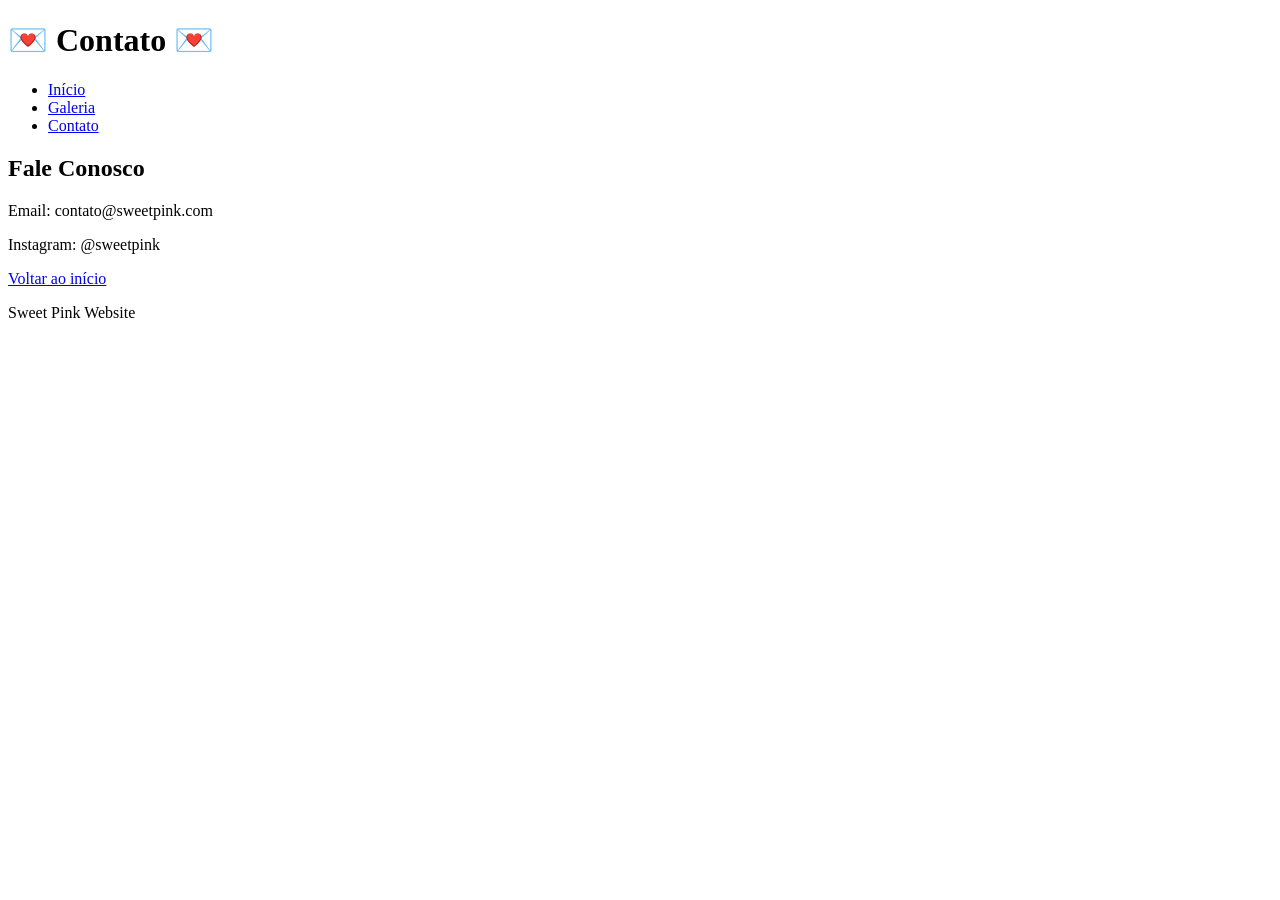
==== contato.html @ ed996deb "opa" ====
<!DOCTYPE html>
<html lang="pt-BR">
<head>
    <meta charset="UTF-8">
    <title>Contato</title>

    <link rel="stylesheet" href="css/style.css">
</head>
<body>

<header>
    <h1>💌 Contato 💌</h1>

    <nav>
        <ul>
            <li><a href="index.html">Início</a></li>
            <li><a href="galeria.html">Galeria</a></li>
            <li><a href="contato.html">Contato</a></li>
        </ul>
    </nav>
</header>

<main>

    <section class="card">

        <h2>Fale Conosco</h2>

        <p>Email: contato@sweetpink.com</p>

        <p>Instagram: @sweetpink</p>

        <a class="botao" href="index.html">
            Voltar ao início
        </a>

    </section>

</main>

<footer>
    <p>Sweet Pink Website</p>
</footer>

</body>
</html>
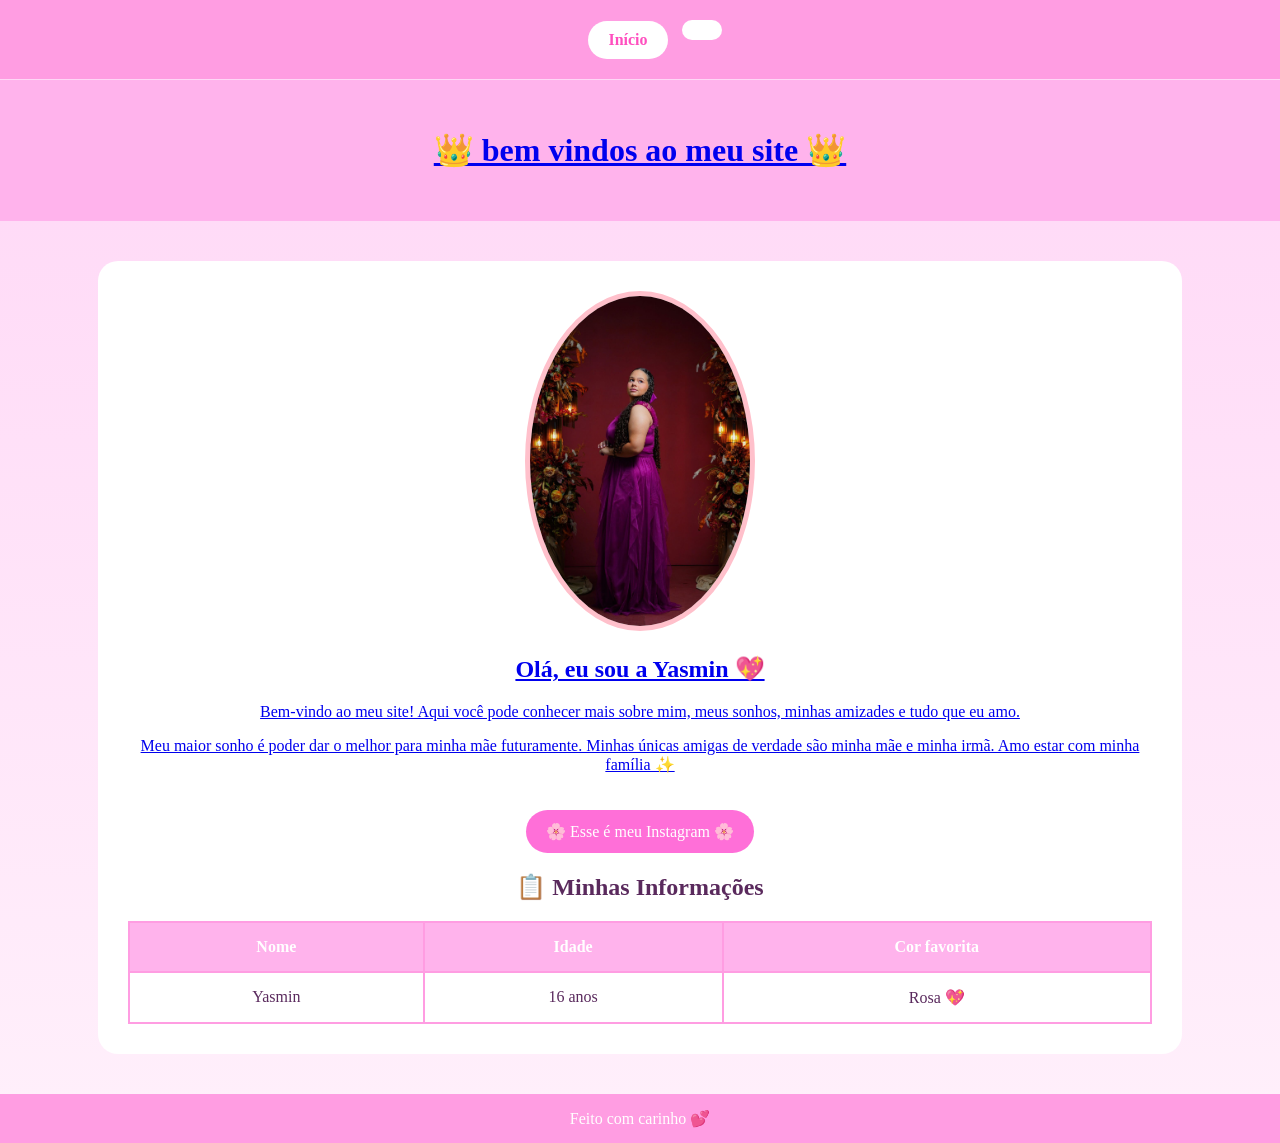
==== commit d7902edc: "opa.lo" ====
--- a/contato.html
+++ b/contato.html
@@ -1,46 +1,66 @@
 <!DOCTYPE html>
 <html lang="pt-BR">
 <head>
-    <meta charset="UTF-8">
-    <title>Contato</title>
+  <meta charset="UTF-8">
+  <meta name="viewport" content="width=device-width, initial-scale=1.0">
+  <title>Bem-vindo ao meu site</title>
 
-    <link rel="stylesheet" href="css/style.css">
+  <link rel="stylesheet" href="style.css">
 </head>
+
 <body>
 
-<header>
-    <h1>💌 Contato 💌</h1>
+  <nav class="menu">
+    <a href="index.html">Início</a>
+    <a href="formulario.html"2 pagi</a>
+  </nav>
 
-    <nav>
-        <ul>
-            <li><a href="index.html">Início</a></li>
-            <li><a href="galeria.html">Galeria</a></li>
-            <li><a href="contato.html">Contato</a></li>
-        </ul>
-    </nav>
-</header>
+  <header>
+    <h1>👑 bem vindos ao meu site 👑</h1>
+  </header>
 
-<main>
+  <div class="container">
 
-    <section class="card">
+    <img src="minhafoto.jpg" alt=" minha foto ">
 
-        <h2>Fale Conosco</h2>
+    <h2>Olá, eu sou a Yasmin 💖</h2>
 
-        <p>Email: contato@sweetpink.com</p>
+    <p>
+      Bem-vindo ao meu site! Aqui você pode conhecer mais sobre mim,
+      meus sonhos, minhas amizades e tudo que eu amo.
+    </p>
 
-        <p>Instagram: @sweetpink</p>
+    <p>
+      Meu maior sonho é poder dar o melhor para minha mãe futuramente.
+      Minhas únicas amigas de verdade são minha mãe e minha irmã.
+      Amo estar com minha família ✨
+    </p>
 
-        <a class="botao" href="index.html">
-            Voltar ao início
-        </a>
+    <a href="https://instagram.com/yasminribeiro_silva/" target="_blank" class="botao">
+      🌸 Esse é meu Instagram 🌸
+    </a>
 
-    </section>
+    <h2>📋 Minhas Informações</h2>
 
-</main>
+    <table>
+      <tr>
+        <th>Nome</th>
+        <th>Idade</th>
+        <th>Cor favorita</th>
+      </tr>
 
-<footer>
-    <p>Sweet Pink Website</p>
-</footer>
+      <tr>
+        <td>Yasmin</td>
+        <td>16 anos</td>
+        <td>Rosa 💖</td>
+      </tr>
+    </table>
+
+  </div>
+
+  <footer>
+    Feito com carinho 💕
+  </footer>
 
 </body>
 </html>
--- a/style.css
+++ b/style.css
@@ -0,0 +1,126 @@
+body{
+  margin:0;
+  font-family:yasmin,yasmin;
+  background:linear-gradient(to bottom, #ffd6f6, #fff0fb);
+  color:#5a2a5d;
+  text-align:center;
+}
+
+/* MENU FIXO */
+.menu{
+  background:#ff9de2;
+  position:fixed;
+  top:0;
+  width:100%;
+  padding:15px;
+}
+
+.menu a{
+  background:white;
+  color:#ff4fbf;
+  padding:10px 20px;
+  margin:5px;
+  border-radius:20px;
+  text-decoration:none;
+  display:inline-block;
+  font-weight:bold;
+}
+
+/* HEADER */
+header{
+  margin-top:80px;
+  background:#ffb3ec;
+  padding:30px;
+}
+
+/* CONTAINER */
+.container{
+  width:80%;
+  margin:40px auto;
+  background:white;
+  padding:30px;
+  border-radius:20px;
+}
+
+/* FOTO */
+img{
+  width:220px;
+  border-radius:50%;
+  border:5px solid pink;
+}
+
+/* BOTÃO */
+.botao{
+  display:inline-block;
+  margin-top:20px;
+  background:#ff6fd8;
+  color:white;
+  padding:12px 20px;
+  border-radius:30px;
+  text-decoration:none;
+}
+
+/* TABELA */
+table{
+  width:100%;
+  margin-top:20px;
+  border-collapse:collapse;
+}
+
+th, td{
+  border:2px solid #ff9de2;
+  padding:15px;
+}
+
+th{
+  background:#ffb3ec;
+  color:white;
+}
+
+/* FORMULÁRIO */
+form{
+  text-align:left;
+}
+
+label{
+  display:block;
+  margin-top:10px;
+}
+
+input, textarea{
+  width:100%;
+  padding:10px;
+  border-radius:10px;
+  border:2px solid #ffb3ec;
+}
+
+button{
+  margin-top:20px;
+  padding:12px;
+  background:#ff6fd8;
+  color:white;
+  border:none;
+  border-radius:20px;
+}
+
+
+.contato{
+  background:#ffb3ec;
+  padding:30px;
+  margin:40px auto;
+  width:80%;
+  border-radius:20px;
+  color:white;
+}
+
+
+iframe{
+  margin-top:20px;
+  border-radius:20px;
+}
+
+footer{
+  background:#ff9de2;
+  color:white;
+  padding:15px;
+}
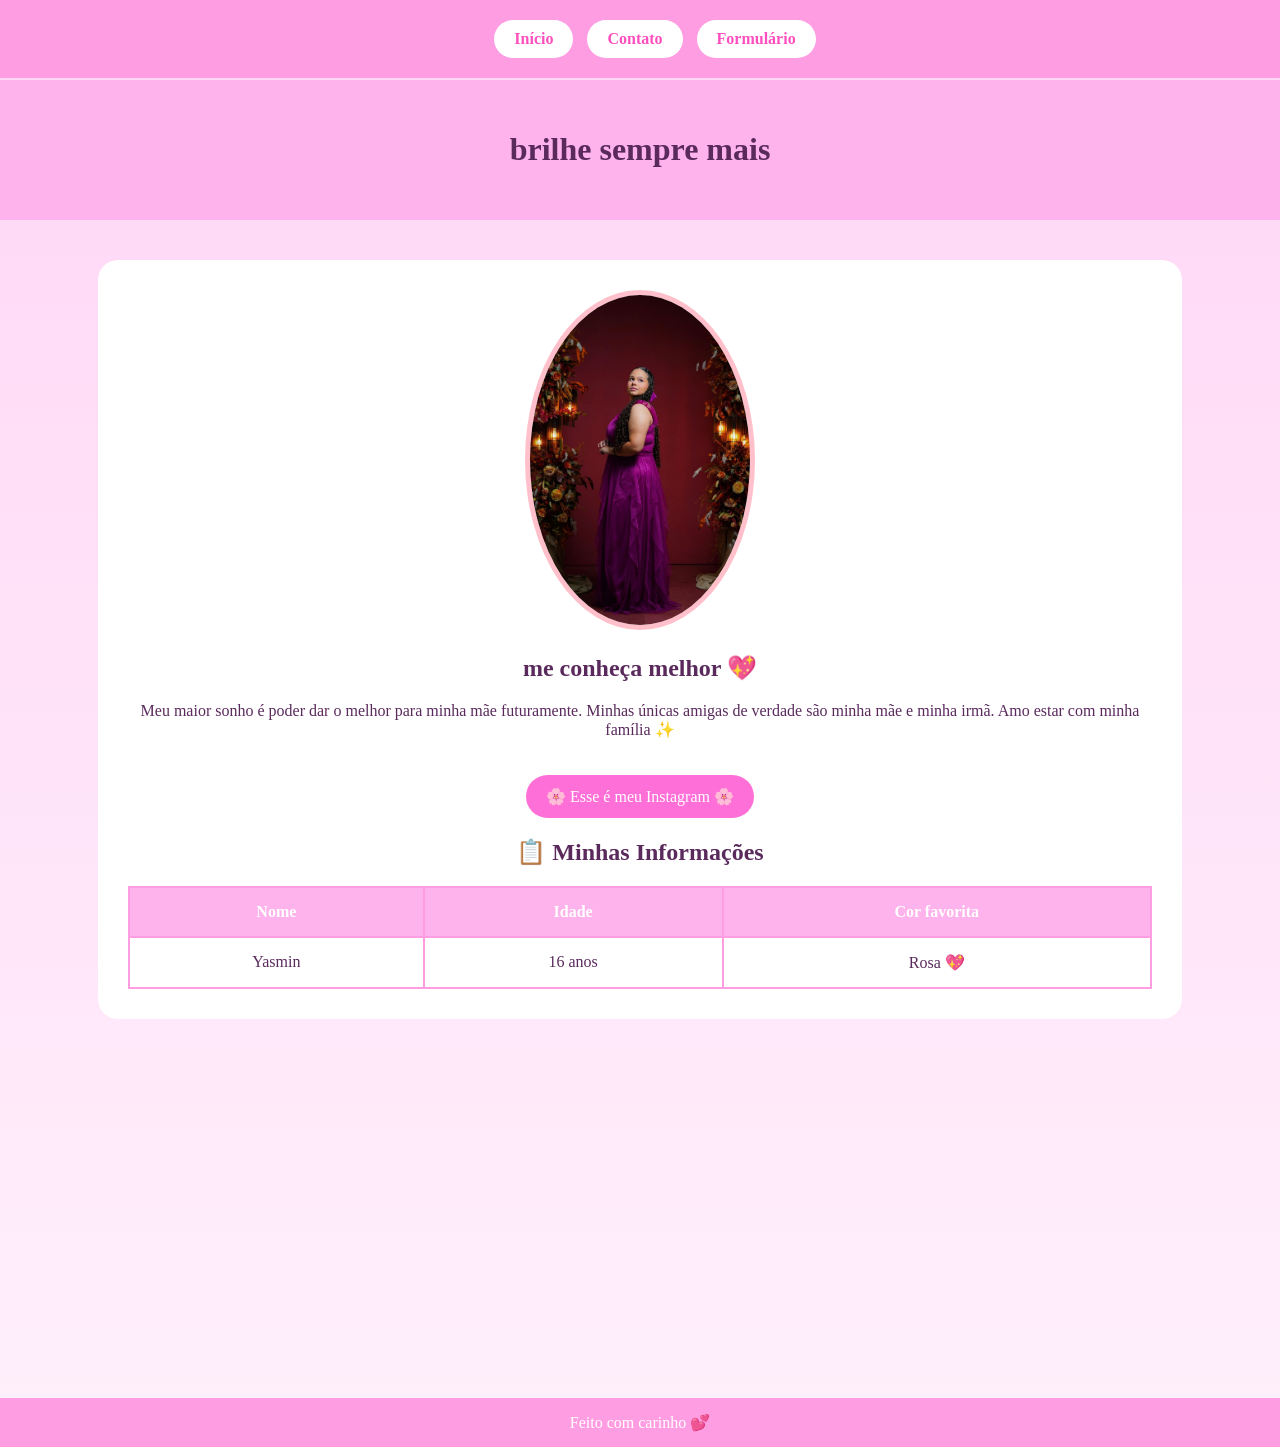
==== commit 615a3f7d: "yasmin" ====
--- a/contato.html
+++ b/contato.html
@@ -3,7 +3,7 @@
 <head>
   <meta charset="UTF-8">
   <meta name="viewport" content="width=device-width, initial-scale=1.0">
-  <title>Bem-vindo ao meu site</title>
+  <title>princesas</title>
 
   <link rel="stylesheet" href="style.css">
 </head>
@@ -12,23 +12,20 @@
 
   <nav class="menu">
     <a href="index.html">Início</a>
-    <a href="formulario.html"2 pagi</a>
+    <a href="contato.html">Contato</a>
+    <a href="formulario.html">Formulário</a>
   </nav>
 
   <header>
-    <h1>👑 bem vindos ao meu site 👑</h1>
+    <h1>brilhe sempre mais </h1>
   </header>
 
   <div class="container">
 
     <img src="minhafoto.jpg" alt=" minha foto ">
 
-    <h2>Olá, eu sou a Yasmin 💖</h2>
+    <h2>me conheça melhor 💖</h2>
 
-    <p>
-      Bem-vindo ao meu site! Aqui você pode conhecer mais sobre mim,
-      meus sonhos, minhas amizades e tudo que eu amo.
-    </p>
 
     <p>
       Meu maior sonho é poder dar o melhor para minha mãe futuramente.
@@ -57,7 +54,13 @@
     </table>
 
   </div>
-
+<iframe width="560" height="315" src="https://www.youtube.com/embed/U7aiS60v4Qw?si=WwqHY0Fun5QV-Um7" 
+title="YouTube video player" 
+frameborder="0" 
+allow="accelerometer; autoplay; clipboard-write; encrypted-media; gyroscope; picture-in-picture; web-share"
+ referrerpolicy="strict-origin-when-cross-origin" 
+ allowfullscreen>
+</iframe>
   <footer>
     Feito com carinho 💕
   </footer>
